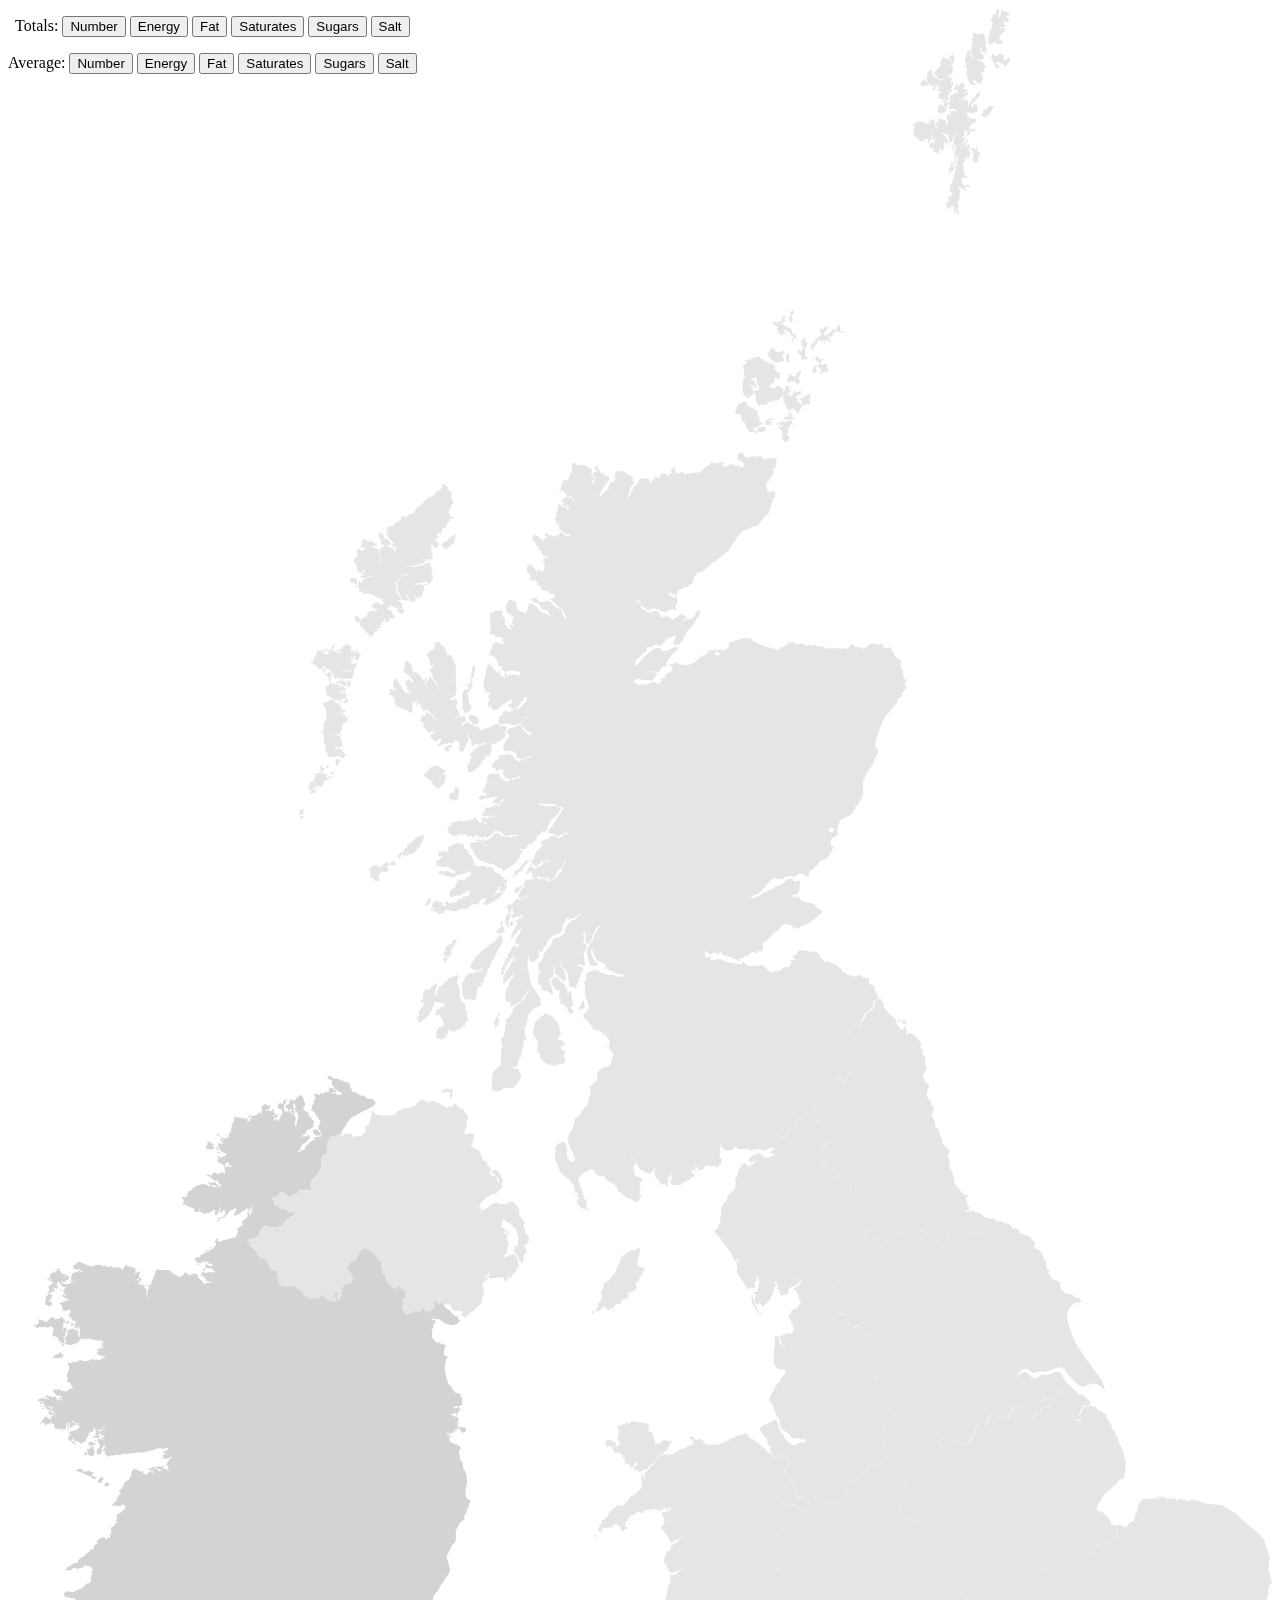
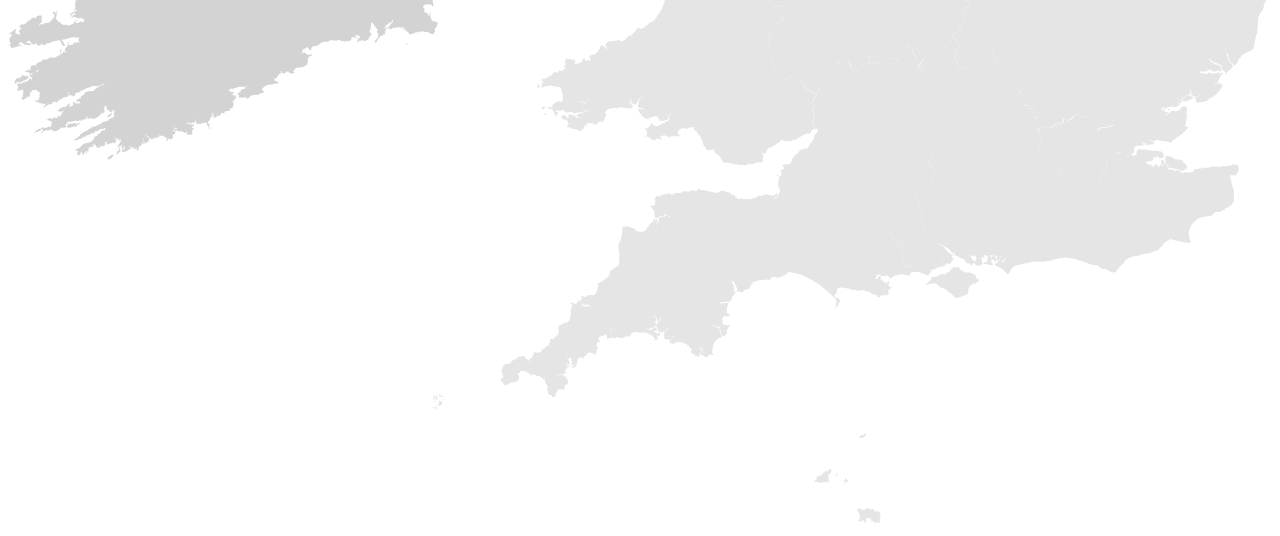
==== Data_visualisation/index.html @ 11da1ef8 "Probably final push before the big day" ====
<!DOCTYPE html>
<html>
  <head>
      <title>Fridge Interface</title>
  </head>
  <body>
      <div id="menus">
          <p data-group="Total">Totals: <input type="button" onclick="setVisualisation(this)" data-name="num" value="Number"/> <input type="button" onclick="setVisualisation(this)" data-name="Energy" value="Energy"/> <input type="button" onclick="setVisualisation(this)" data-name="Fat" value="Fat"/> <input type="button" onclick="setVisualisation(this)" data-name="Saturates" value="Saturates"/> <input type="button" onclick="setVisualisation(this)" data-name="Sugars" value="Sugars"/> <input type="button" onclick="setVisualisation(this)" data-name="Salt" value="Salt"/></p>
          
          <p data-group="Average">Average: <input type="button" onclick="setVisualisation(this)" data-name="num" value="Number"/> <input type="button" onclick="setVisualisation(this)" data-name="Energy" value="Energy"/> <input type="button" onclick="setVisualisation(this)" data-name="Fat" value="Fat"/> <input type="button" onclick="setVisualisation(this)" data-name="Saturates" value="Saturates"/> <input type="button" onclick="setVisualisation(this)" data-name="Sugars" value="Sugars"/> <input type="button" onclick="setVisualisation(this)" data-name="Salt" value="Salt"/></p>
      </div>
      <div id="map">
          <object id="background" data="united-kingdom.svg" type="image/svg+xml"></object> 
      </div>
      <div id="key">
      
      </div>
  </body>
    <style>
        #menus{
            position: fixed;
            top: 0px;
            text-align: center;
            margin: auto;
        }
    </style>
    
    <script>
        var areas = ["num", "Energy", "Fat", "Saturates", "Sugars", "Salt"]; 
        var styleSheetsTotal = new Array(6);
        var styleSheetsAverage = new Array(6);
        window.onload = function(){
            var xhttp = new XMLHttpRequest();
            xhttp.onreadystatechange = function() {
                if (this.readyState == 4 && this.status == 200) {
                    console.log(this.responseText)
                    var json = JSON.parse(this.responseText);
                    for(i=0; i<areas.length; i++){
                        var max = 0;
                        var min = 0;
                        //Code for figuring out the maximum and minimum numbers
                        for(e=0; e<json.length; e++){
                            if(json[e][areas[i]] > max)max = json[e][areas[i]];
                            if(json[e][areas[i]] < min || min == 0)min = json[e][areas[i]];
                        }
                        
                        //Section for Total Figures
                        var stylesheet = document.createElement("style");
                        stylesheet.id = "visualisationStyle";
                        stylesheet.type = "text/css";
                        var stylesheetText = "";
                        for(e=0; e<json.length; e++){
                            var position = ((100/(max-min))*(json[e][areas[i]]-min)/100)*765;
                            var red = position - 510;
                            if(red < 0) red = 0;
                            var green = 510 - position;
                            if(green < 0)green = 0;
                            if(green > 255){
                                red = green - 255;
                                green = 255;
                            }
                            var blue = 0;
                            console.log(red + ", " + green + ", " + blue);
                            var newStyle = "#" + json[e].name + " path{fill: rgb(" + red + "," + green + "," + blue + ");}";//Creates a new style
                            if(json[e][areas[i]] == 0){
                                newStyle = ""; //Keeps the color the same if there is no data
                            }
                            stylesheetText = stylesheetText + newStyle; //Adds the new style to the main stylesheet
                            
                        }
                        console.log(stylesheetText)
                        stylesheet.innerHTML = stylesheetText;
                        styleSheetsTotal[i] = stylesheet;
                        
                        //Section for average figures
                    }
                    console.log(styleSheetsTotal)
                }
            };
            xhttp.open("GET", "http://smartfridge.crumbdesign.co.uk/Data_visualisation/php/getData.php", true);
            xhttp.send();
        }
        
        function setVisualisation(define){
            var image = document.getElementById("background").contentDocument;
            try{
                image.getElementById("visualisationStyle").outerHTML = "";//Removes the previous style
            }catch(err){
                console.log("No style present")
            }
            image.getElementsByTagName("defs")[0].appendChild(styleSheetsTotal[areas.indexOf(define.dataset.name)])
            
        }
    </script>
    
</html>
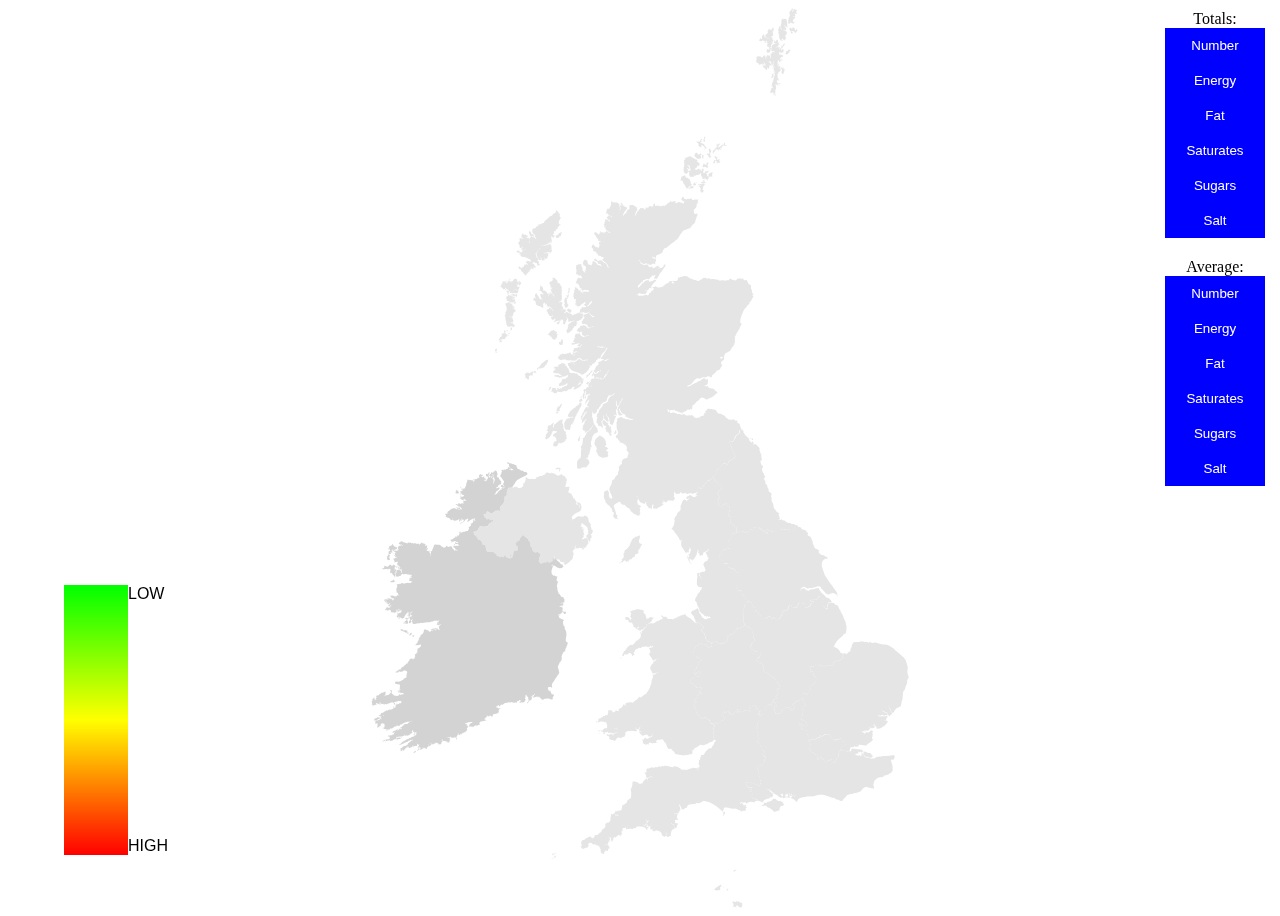
==== commit e28b0e92: "Updated the visualisation and done some pre-presentation updates to the interface" ====
--- a/Data_visualisation/index.html
+++ b/Data_visualisation/index.html
@@ -13,15 +13,67 @@
           <object id="background" data="united-kingdom.svg" type="image/svg+xml"></object> 
       </div>
       <div id="key">
-      
+          <p id="high">HIGH</p>
+          <p id="low">LOW</p>
       </div>
   </body>
     <style>
         #menus{
             position: fixed;
             top: 0px;
+            right: 5px;
             text-align: center;
             margin: auto;
+        }
+        
+        #menus input, #menus p{
+            border-style: none;
+            margin: 0px;
+            padding: 10px;
+            width: 100px;
+            
+        }
+        
+        #menus input{
+            background-color: blue;
+            color: white;
+            cursor: pointer;
+        }
+        
+        #map{
+            height: 100vh;
+            width: 100%;
+            text-align: center;
+        }
+        
+        #background{
+            height: 100%;
+        }
+        
+        #key{
+            background: linear-gradient(rgb(0,255,0), rgb(255,255,0), rgb(255,0,0));
+            width: 5%;
+            height: 30%;
+            position: fixed;
+            bottom: 5%;
+            left: 5%;
+        }
+        
+        #high, #low{
+            position: absolute;
+            left: 5vw;
+            font-family: sans-serif;
+            display: block;
+            width: 100%;
+            margin: 0px;
+        }
+        
+        #low{
+            top: 0px;
+        }
+        
+        #high{
+            bottom: 0px;
         }
     </style>
     
@@ -77,7 +129,7 @@
                     console.log(styleSheetsTotal)
                 }
             };
-            xhttp.open("GET", "http://smartfridge.crumbdesign.co.uk/Data_visualisation/php/getData.php", true);
+            xhttp.open("GET", "https://smartfridge.crumbdesign.co.uk/Data_visualisation/php/getData.php", true);
             xhttp.send();
         }
         
